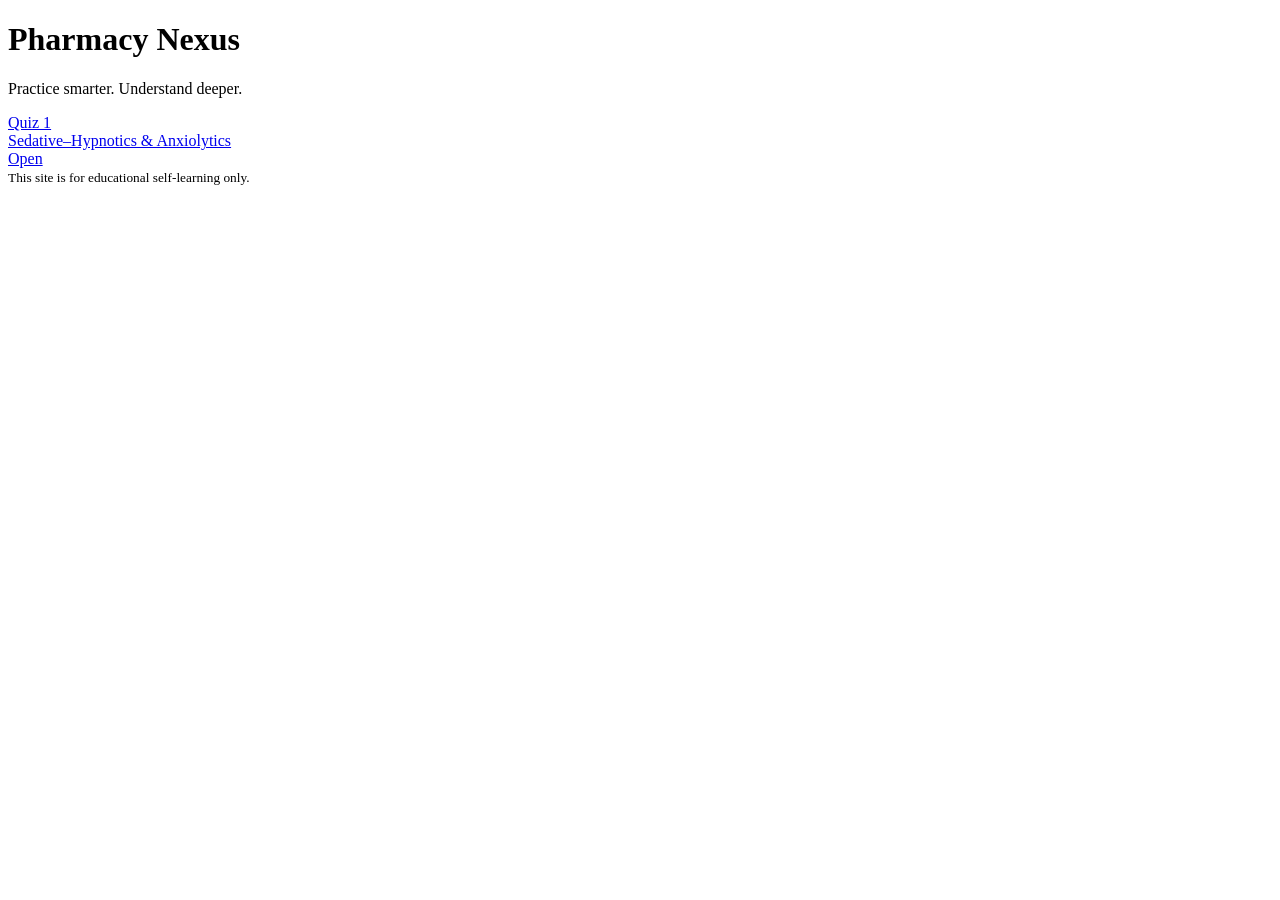
==== index.html @ be81766a "Create index.html" ====
<!doctype html>
<html lang="en">
<head>
  <meta charset="utf-8" />
  <meta name="viewport" content="width=device-width,initial-scale=1" />
  <title>Pharmacy Nexus</title>
  <link rel="stylesheet" href="./assets/app.css" />
</head>
<body>
  <div class="wrap">
    <header class="top">
      <h1>Pharmacy Nexus</h1>
      <p class="sub">Practice smarter. Understand deeper.</p>
    </header>

    <section class="grid">
      <a class="card" href="./quizzes/Quiz1.html">
        <div class="cardTitle">Quiz 1</div>
        <div class="cardMeta">Sedative–Hypnotics & Anxiolytics</div>
        <div class="cardBtn">Open</div>
      </a>
    </section>

    <footer class="foot">
      <small>This site is for educational self-learning only.</small>
    </footer>
  </div>
</body>
</html>
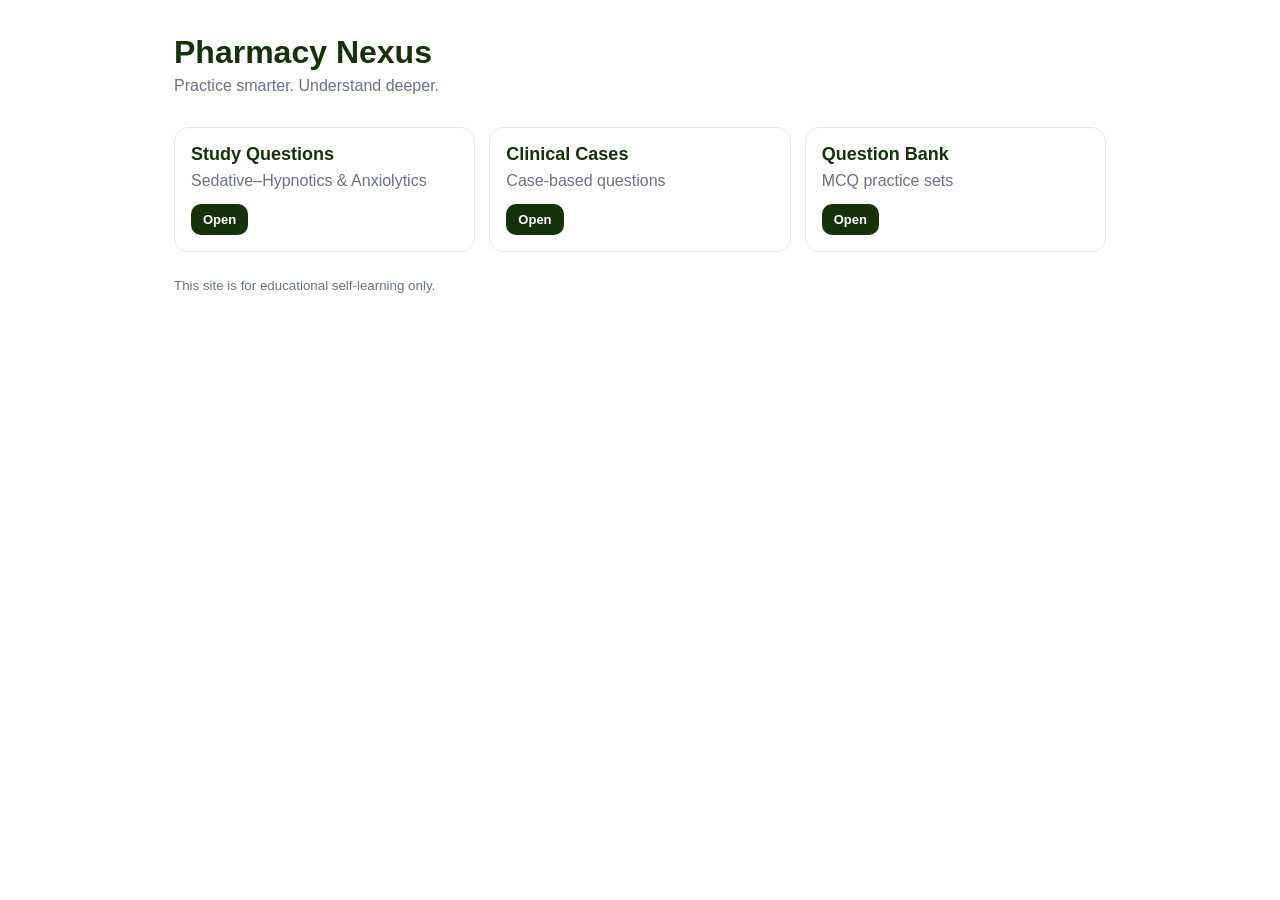
==== commit 17949a83: "Update index.html" ====
--- a/index.html
+++ b/index.html
@@ -15,8 +15,20 @@
 
     <section class="grid">
       <a class="card" href="./quizzes/Quiz1.html">
-        <div class="cardTitle">Quiz 1</div>
+        <div class="cardTitle">Study Questions</div>
         <div class="cardMeta">Sedative–Hypnotics & Anxiolytics</div>
+        <div class="cardBtn">Open</div>
+      </a>
+
+      <a class="card" href="./quizzes/cases.html">
+        <div class="cardTitle">Clinical Cases</div>
+        <div class="cardMeta">Case-based questions</div>
+        <div class="cardBtn">Open</div>
+      </a>
+
+      <a class="card" href="./quizzes/bank.html">
+        <div class="cardTitle">Question Bank</div>
+        <div class="cardMeta">MCQ practice sets</div>
         <div class="cardBtn">Open</div>
       </a>
     </section>
--- a/assets/app.css
+++ b/assets/app.css
@@ -0,0 +1,35 @@
+:root{
+  --bg:#ffffff;
+  --accent:#17320B;
+  --muted:#6b7280;
+  --border:#e5e7eb;
+}
+*{box-sizing:border-box}
+body{margin:0;font-family:Arial,Helvetica,sans-serif;background:var(--bg);color:#111827}
+.wrap{max-width:980px;margin:0 auto;padding:24px}
+.top{padding:10px 0 18px}
+h1{margin:0;color:var(--accent);font-size:32px}
+.sub{margin:6px 0 0;color:var(--muted)}
+.grid{display:grid;grid-template-columns:repeat(auto-fit,minmax(220px,1fr));gap:14px;margin-top:14px}
+.card{display:block;text-decoration:none;border:1px solid var(--border);border-radius:14px;padding:16px;background:#fff;transition:transform .12s ease, box-shadow .12s ease}
+.card:hover{transform:translateY(-2px);box-shadow:0 8px 22px rgba(0,0,0,.06)}
+.cardTitle{color:var(--accent);font-weight:700;font-size:18px}
+.cardMeta{color:var(--muted);margin-top:6px;line-height:1.3}
+.cardBtn{display:inline-block;margin-top:12px;padding:8px 12px;border-radius:10px;background:var(--accent);color:#fff;font-weight:700;font-size:13px}
+.bar{display:flex;align-items:center;justify-content:space-between;gap:10px;margin:14px 0 8px}
+.pill{border:1px solid var(--border);padding:6px 10px;border-radius:999px;color:var(--muted);font-size:13px}
+.btn{background:var(--accent);color:#fff;border:none;padding:10px 14px;border-radius:10px;font-weight:700;cursor:pointer}
+.btn.secondary{background:#fff;color:var(--accent);border:1px solid var(--accent)}
+.btn:disabled{opacity:.45;cursor:not-allowed}
+.qbox{border:1px solid var(--border);border-radius:14px;padding:16px;background:#fff}
+.qtitle{font-weight:800;margin:0 0 12px;font-size:18px}
+.opt{border:1px solid var(--border);border-radius:12px;padding:10px 12px;margin:8px 0;cursor:pointer}
+.opt:hover{background:#f9fafb}
+.opt.selected{border-color:var(--accent);outline:2px solid rgba(23,50,11,.12)}
+.small{color:var(--muted);font-size:13px}
+.review{margin-top:18px;border-top:2px solid var(--accent);padding-top:14px}
+.good{color:green;font-weight:800}
+.bad{color:#b91c1c;font-weight:800}
+hr{border:none;border-top:1px solid var(--border);margin:14px 0}
+.foot{margin-top:24px;color:var(--muted)}
+.hidden{display:none}
